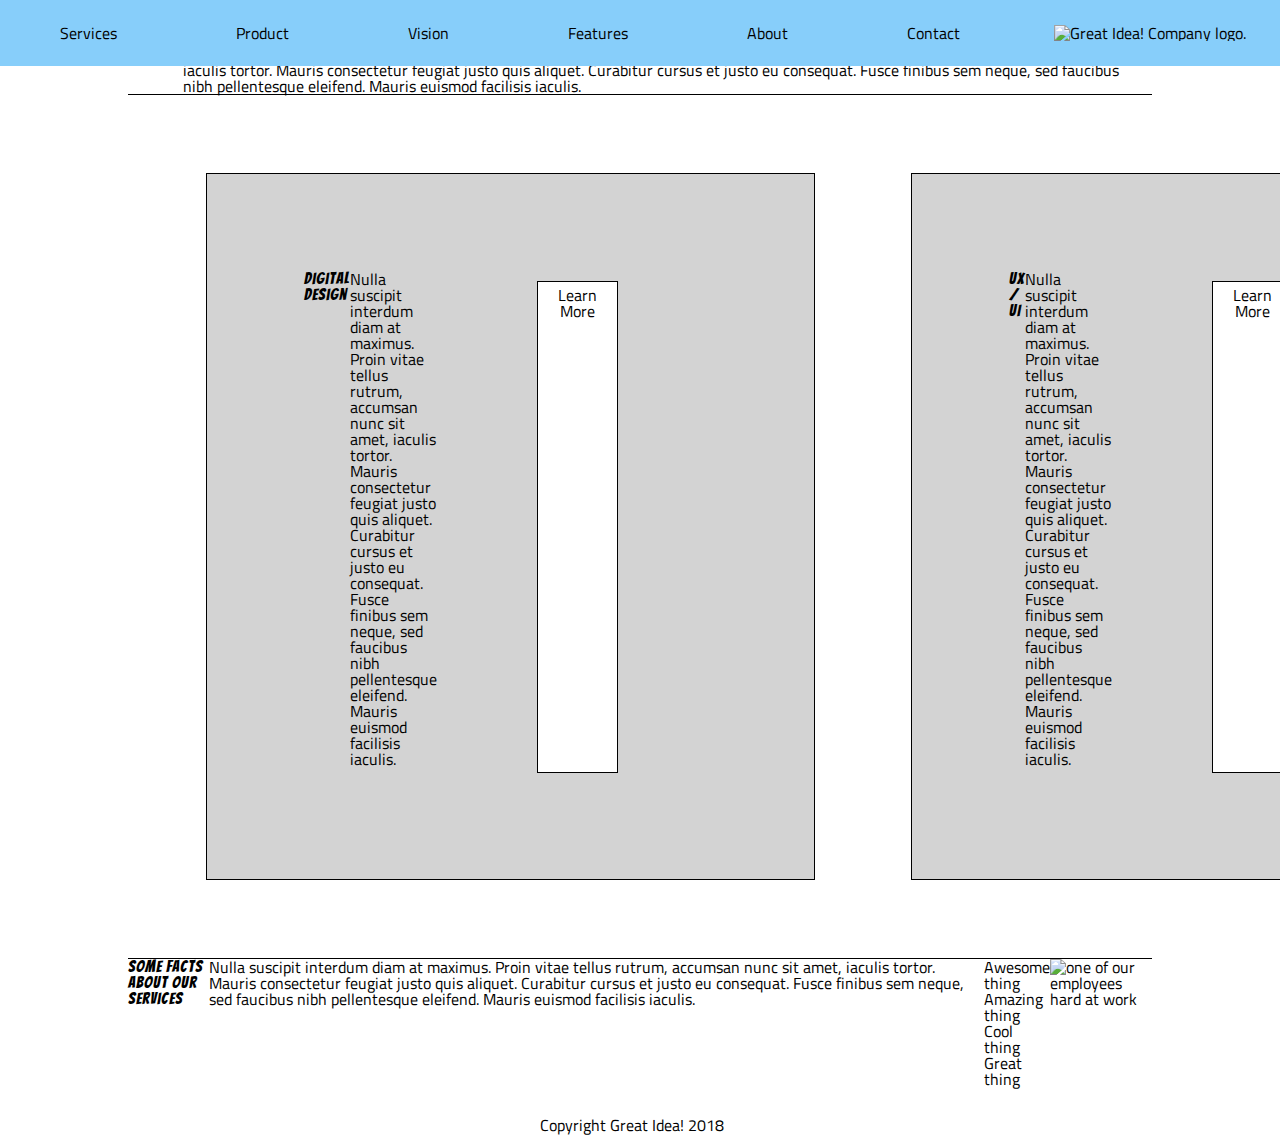
==== great-idea/services.html @ eacf2543 "styled home page using flex box, added HTML to services page and started styling" ====
<!doctype html>

<html lang="en">
<head>
  <meta charset="utf-8">

  <title>Great Idea!</title>

  <link href="https://fonts.googleapis.com/css?family=Bangers|Titillium+Web" rel="stylesheet">
  <link rel="stylesheet" href="css/index.css">

  <!--[if lt IE 9]>
    <script src="https://cdnjs.cloudflare.com/ajax/libs/html5shiv/3.7.3/html5shiv.js"></script>
  <![endif]-->
</head>

<body>

  <header>
    <nav class="flex">
      <a href="#">Services</a>
      <a href="#">Product</a>
      <a href="#">Vision</a>
      <a href="#">Features</a>
      <a href="#">About</a>
      <a href="#">Contact</a>
      <img class="logo" src="img/logo.png" alt="Great Idea! Company logo.">
    </nav>

  </header> 

<main>
<img class="services-header-img" src="img/services-header.jpg" alt="Our services header image">

<section class="services-desc flex">
  <h2>Services</h2>

  <p>Our services provide the best digital value in nulla suscipit interdum diam at maximus. Proin vitae tellus rutrum, accumsan nunc sit amet, iaculis tortor. Mauris consectetur feugiat justo quis aliquet. Curabitur cursus et justo eu consequat. Fusce finibus sem neque, sed faucibus nibh pellentesque eleifend. Mauris euismod facilisis iaculis.</p>

</section>

<div class="services-page-divider">
  <section class=" tile flex">
    <h3>Digital Design</h3>

    <p>Nulla suscipit interdum diam at maximus. Proin vitae tellus rutrum, accumsan nunc sit amet, iaculis tortor. Mauris consectetur feugiat justo quis aliquet. Curabitur cursus et justo eu consequat. Fusce finibus sem neque, sed faucibus nibh pellentesque
  eleifend. Mauris euismod facilisis iaculis.</p>

  <div class="btn">Learn More</div>
  </section>

  <section class= "tile flex">
    <h3>UX / UI</h3>

    <p>Nulla suscipit interdum diam at maximus. Proin vitae tellus rutrum, accumsan nunc sit amet, iaculis tortor. Mauris consectetur feugiat justo quis aliquet. Curabitur cursus et justo eu consequat. Fusce finibus sem neque, sed faucibus nibh pellentesque
    eleifend. Mauris euismod facilisis iaculis.</p>

    <div class="btn flex">Learn More</div>

  </section>

  <section class="tile  flex">
    <h3>Digital Marketing</h3>

    <p>Nulla suscipit interdum diam at maximus. Proin vitae tellus rutrum, accumsan nunc sit amet, iaculis tortor. Mauris consectetur feugiat justo quis aliquet. Curabitur cursus et justo eu consequat. Fusce finibus sem neque, sed faucibus nibh pellentesque
    eleifend. Mauris euismod facilisis iaculis.</p>

    <div class="btn flex">Learn More</div>

  </section>

  <section class="tile flex">
    <h3>Web Development</h3>

    <p>Nulla suscipit interdum diam at maximus. Proin vitae tellus rutrum, accumsan nunc sit amet, iaculis tortor. Mauris consectetur feugiat justo quis aliquet. Curabitur cursus et justo eu consequat. Fusce finibus sem neque, sed faucibus nibh pellentesque
    eleifend. Mauris euismod facilisis iaculis.</p>

    <div class="btn flex">Learn More</div>
  </section>

  <section class="tile  flex">
    <h3>iOS Development</h3>

    <p>Nulla suscipit interdum diam at maximus. Proin vitae tellus rutrum, accumsan nunc sit amet, iaculis tortor. Mauris consectetur feugiat justo quis aliquet. Curabitur cursus et justo eu consequat. Fusce finibus sem neque, sed faucibus nibh pellentesque
    eleifend. Mauris euismod facilisis iaculis.</p>

    <div class="btn flex">Learn More</div>
  </section>

  <section class="tile flex">
    Android Development

    Nulla suscipit interdum diam at maximus. Proin vitae tellus rutrum, accumsan nunc sit amet, iaculis tortor. Mauris consectetur feugiat justo quis aliquet. Curabitur cursus et justo eu consequat. Fusce finibus sem neque, sed faucibus nibh pellentesque
    eleifend. Mauris euismod facilisis iaculis.

    <div class="btn flex">Learn More</div>
  </section>

</div>

<section class="facts flex">
  <div class="fact-txt flex">
    <h3>Some Facts About Our Services</h3>

    <p>Nulla suscipit interdum diam at maximus. Proin vitae tellus rutrum, accumsan nunc sit amet, iaculis tortor. Mauris consectetur feugiat justo quis aliquet. Curabitur cursus et justo eu consequat. Fusce finibus sem neque, sed faucibus nibh pellentesque
    eleifend. Mauris euismod facilisis iaculis.</p>

    <ul>
      <li>Awesome thing
      <li>Amazing thing
      <li>Cool thing
      <li>Great thing
    </ul>
  </div>

  <div class="facts-img flex">
    <img class="services-info-img" src="img/services-info.png" alt="one of our employees hard at work">
  </div>
</section>
</main>

<footer>
  <p>Copyright Great Idea! 2018</p>
</footer>

</body>

</html>
---- great-idea/css/index.css ----
/* http://meyerweb.com/eric/tools/css/reset/ 
   v2.0 | 20110126
   License: none (public domain)
*/

html, body, div, span, applet, object, iframe,
h1, h2, h3, h4, h5, h6, p, blockquote, pre,
a, abbr, acronym, address, big, cite, code,
del, dfn, em, img, ins, kbd, q, s, samp,
small, strike, strong, sub, sup, tt, var,
b, u, i, center,
dl, dt, dd, ol, ul, li,
fieldset, form, label, legend,
table, caption, tbody, tfoot, thead, tr, th, td,
article, aside, canvas, details, embed, 
figure, figcaption, footer, header, hgroup, 
menu, nav, output, ruby, section, summary,
time, mark, audio, video {
	margin: 0;
	padding: 0;
	border: 0;
	font-size: 100%;
	font: inherit;
	vertical-align: baseline;
}
/* HTML5 display-role reset for older browsers */
article, aside, details, figcaption, figure, 
footer, header, hgroup, menu, nav, section {
	display: block;
}
body {
	line-height: 1;
}
ol, ul {
	list-style: none;
}
blockquote, q {
	quotes: none;
}
blockquote:before, blockquote:after,
q:before, q:after {
	content: '';
	content: none;
}
table {
	border-collapse: collapse;
	border-spacing: 0;
}

/* Set every element's box-sizing to border-box */
* {
    box-sizing: border-box;
}

html, body {
    height: 100%;
    font-family: 'Titillium Web', sans-serif;
}

h1, h2, h3, h4, h5 {
    font-family: 'Bangers', cursive;
    letter-spacing: 1px;
    margin-bottom: 15px;
}

/* Copy and paste your work from yesterday here and start to refactor into flexbox */

.flex {
	display: flex;
}


nav {
	width: 100%;
	position: fixed;
	align-items: center;
	flex-flow: row nowrap;
	align-content: center;
	justify-content: space-around;
	margin-top: 0px;
	top: 0px;
	background-color: lightskyblue;
}

nav a {
	padding: 10px;
	margin: 15px;
	color: black;
	text-decoration: none;
}

main {
	margin: 30px 10%;
}

footer {
	width: 100%;
}

footer p {
	margin: 0 auto;
	width: 200px;
}

/*Specific to Homepage*/
.top-section {
	width: 100%;
	margin: 20px;
	padding-top: 50px;
	justify-content: space-between;
}

.top-section-text {
	height: 300px;
	width: 400px;
	flex-flow: row wrap;
}

h1 {
	font-size: 80px;
	text-align: center;
	vertical-align: center;
	padding: 10px;
}

.round-image {
	padding: 25px 30px;
	margin: 50px 25px 25px 100px;
	width: 300px;
	height: 300px;
}

.btn {
	border: 1px solid black;
	text-align: center;
	display: inline-block;
	padding: 5px 20px;
	margin: 10px 100px;
	background-color: white;
}

.page-divider {
	border-bottom: 1px solid black;
	border-top: 1px solid black;
	width: 100%;
	display: block;
	margin: 0 auto;
	padding: 30px;
	text-align: left;
}

.row-1 {
	flex-flow: row nowrap;
	justify-content: space-around;
	width: 100%;
}

.features, .about {
	width: 40%;
	flex-direction: column;
	margin: 5%;
}

.about {
	margin-left: 60px;
}

.middle-img {
	width: 100%;
	height: auto;
	padding: 10px;
	margin: 10px;
}

.services, .product, .vision {
	width: 30%;
	margin: 10px;
	flex-flow: column wrap;
}

.contact {
	margin: 30px;
	padding: 20px;
}

/*Specific to Services*/

.tile {
	background-color: lightgray;
	border: 1px solid black;
	width: 40%px;
	height: 300pxpx;
	padding: 10%;
	margin: 5%;
}

.services-page-divider {
	border-bottom: 1px solid black;
	border-top: 1px solid black;
	width: 100%;
	height: auto;
	display: flex;
	flex-direction: row wrap;
	padding: 30px;
	text-align: left;
}
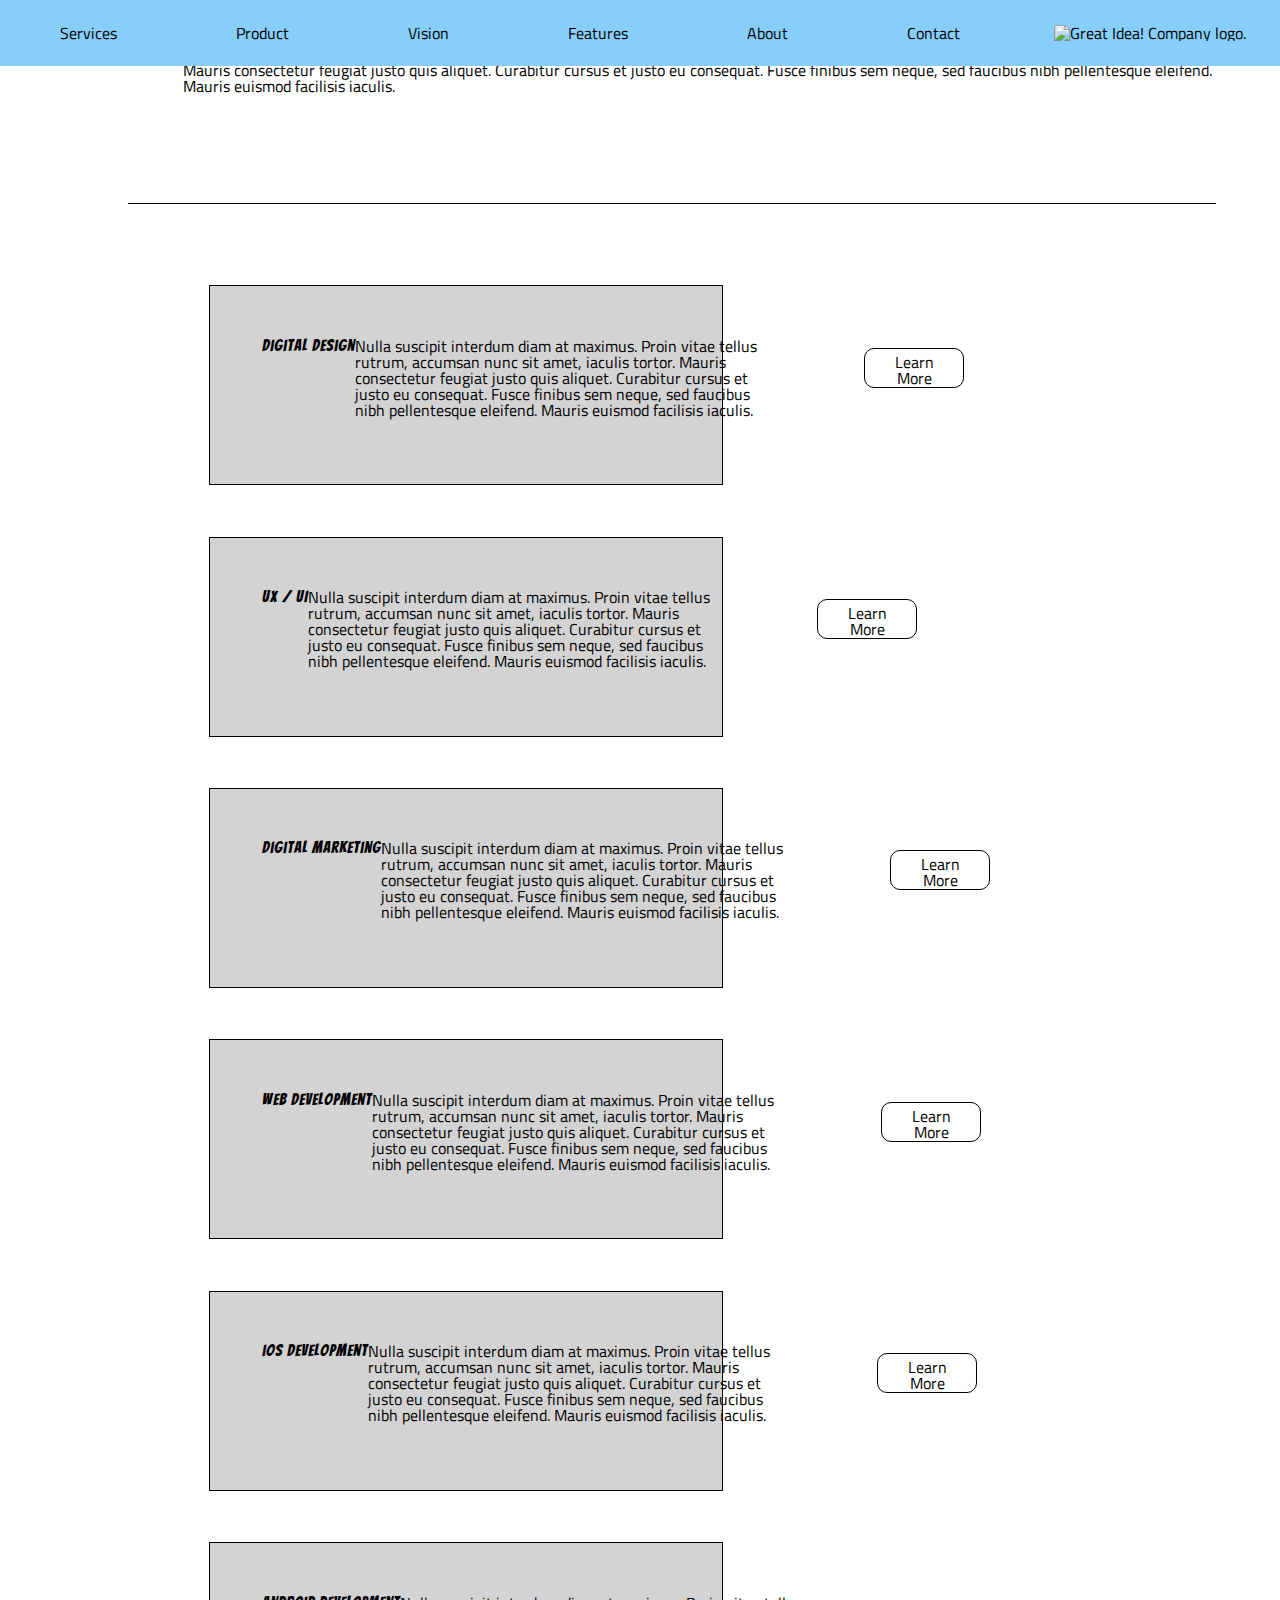
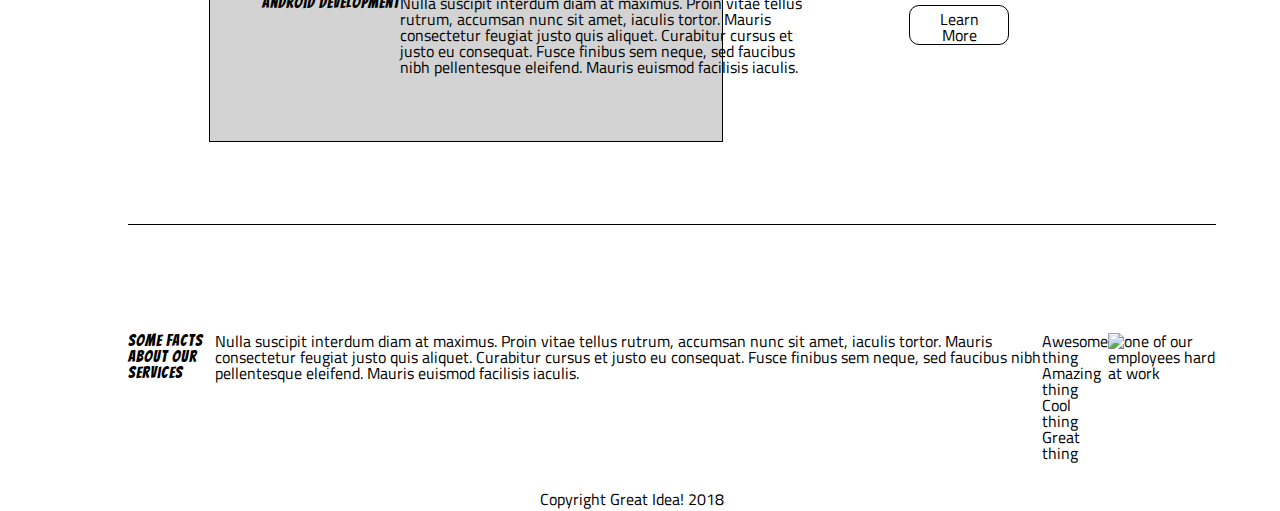
==== commit a9176530: "working on services page" ====
--- a/great-idea/services.html
+++ b/great-idea/services.html
@@ -34,24 +34,24 @@
 
 <section class="services-desc flex">
   <h2>Services</h2>
-
+  <br>
   <p>Our services provide the best digital value in nulla suscipit interdum diam at maximus. Proin vitae tellus rutrum, accumsan nunc sit amet, iaculis tortor. Mauris consectetur feugiat justo quis aliquet. Curabitur cursus et justo eu consequat. Fusce finibus sem neque, sed faucibus nibh pellentesque eleifend. Mauris euismod facilisis iaculis.</p>
 
 </section>
 
 <div class="services-page-divider">
-  <section class=" tile flex">
+  <section class="first-row tile flex"> 
     <h3>Digital Design</h3>
-
+    <br>
     <p>Nulla suscipit interdum diam at maximus. Proin vitae tellus rutrum, accumsan nunc sit amet, iaculis tortor. Mauris consectetur feugiat justo quis aliquet. Curabitur cursus et justo eu consequat. Fusce finibus sem neque, sed faucibus nibh pellentesque
   eleifend. Mauris euismod facilisis iaculis.</p>
 
   <div class="btn">Learn More</div>
   </section>
 
-  <section class= "tile flex">
+  <section class= "first-row tile flex">
     <h3>UX / UI</h3>
-
+    <br>
     <p>Nulla suscipit interdum diam at maximus. Proin vitae tellus rutrum, accumsan nunc sit amet, iaculis tortor. Mauris consectetur feugiat justo quis aliquet. Curabitur cursus et justo eu consequat. Fusce finibus sem neque, sed faucibus nibh pellentesque
     eleifend. Mauris euismod facilisis iaculis.</p>
 
@@ -59,9 +59,9 @@
 
   </section>
 
-  <section class="tile  flex">
+  <section class="tile second-row flex">
     <h3>Digital Marketing</h3>
-
+    <br>
     <p>Nulla suscipit interdum diam at maximus. Proin vitae tellus rutrum, accumsan nunc sit amet, iaculis tortor. Mauris consectetur feugiat justo quis aliquet. Curabitur cursus et justo eu consequat. Fusce finibus sem neque, sed faucibus nibh pellentesque
     eleifend. Mauris euismod facilisis iaculis.</p>
 
@@ -69,29 +69,29 @@
 
   </section>
 
-  <section class="tile flex">
+  <section class="tile second-row flex">
     <h3>Web Development</h3>
-
+    <br>
     <p>Nulla suscipit interdum diam at maximus. Proin vitae tellus rutrum, accumsan nunc sit amet, iaculis tortor. Mauris consectetur feugiat justo quis aliquet. Curabitur cursus et justo eu consequat. Fusce finibus sem neque, sed faucibus nibh pellentesque
     eleifend. Mauris euismod facilisis iaculis.</p>
 
     <div class="btn flex">Learn More</div>
   </section>
 
-  <section class="tile  flex">
+  <section class="tile third-row flex">
     <h3>iOS Development</h3>
-
+    <br>
     <p>Nulla suscipit interdum diam at maximus. Proin vitae tellus rutrum, accumsan nunc sit amet, iaculis tortor. Mauris consectetur feugiat justo quis aliquet. Curabitur cursus et justo eu consequat. Fusce finibus sem neque, sed faucibus nibh pellentesque
     eleifend. Mauris euismod facilisis iaculis.</p>
 
     <div class="btn flex">Learn More</div>
   </section>
 
-  <section class="tile flex">
-    Android Development
-
-    Nulla suscipit interdum diam at maximus. Proin vitae tellus rutrum, accumsan nunc sit amet, iaculis tortor. Mauris consectetur feugiat justo quis aliquet. Curabitur cursus et justo eu consequat. Fusce finibus sem neque, sed faucibus nibh pellentesque
-    eleifend. Mauris euismod facilisis iaculis.
+  <section class="tile third-row flex">
+    <h3>Android Development</h3>
+    <br>
+    <p>Nulla suscipit interdum diam at maximus. Proin vitae tellus rutrum, accumsan nunc sit amet, iaculis tortor. Mauris consectetur feugiat justo quis aliquet. Curabitur cursus et justo eu consequat. Fusce finibus sem neque, sed faucibus nibh pellentesque
+    eleifend. Mauris euismod facilisis iaculis.</p>
 
     <div class="btn flex">Learn More</div>
   </section>
@@ -101,7 +101,7 @@
 <section class="facts flex">
   <div class="fact-txt flex">
     <h3>Some Facts About Our Services</h3>
-
+    <br>
     <p>Nulla suscipit interdum diam at maximus. Proin vitae tellus rutrum, accumsan nunc sit amet, iaculis tortor. Mauris consectetur feugiat justo quis aliquet. Curabitur cursus et justo eu consequat. Fusce finibus sem neque, sed faucibus nibh pellentesque
     eleifend. Mauris euismod facilisis iaculis.</p>
 
--- a/great-idea/css/index.css
+++ b/great-idea/css/index.css
@@ -91,6 +91,8 @@
 
 main {
 	margin: 30px 10%;
+	width: 85%;
+	height: auto;
 }
 
 footer {
@@ -100,34 +102,6 @@
 footer p {
 	margin: 0 auto;
 	width: 200px;
-}
-
-/*Specific to Homepage*/
-.top-section {
-	width: 100%;
-	margin: 20px;
-	padding-top: 50px;
-	justify-content: space-between;
-}
-
-.top-section-text {
-	height: 300px;
-	width: 400px;
-	flex-flow: row wrap;
-}
-
-h1 {
-	font-size: 80px;
-	text-align: center;
-	vertical-align: center;
-	padding: 10px;
-}
-
-.round-image {
-	padding: 25px 30px;
-	margin: 50px 25px 25px 100px;
-	width: 300px;
-	height: 300px;
 }
 
 .btn {
@@ -137,18 +111,50 @@
 	padding: 5px 20px;
 	margin: 10px 100px;
 	background-color: white;
+	border-radius: 10px;
+	height: 40px;
+	width: 100px;
+}
+
+
+
+/*Specific to Homepage*/
+.top-section {
+	width: 100%;
+	margin: 20px;
+	padding-top: 50px;
+	justify-content: space-between;
+}
+
+.top-section-text {
+	height: 300px;
+	width: 400px;
+	flex-flow: row wrap;
+}
+
+h1 {
+	font-size: 80px;
+	text-align: center;
+	vertical-align: center;
+	padding: 10px;
+}
+
+.round-image {
+	padding: 25px 30px;
+	margin: 50px 25px 25px 100px;
+	width: 300px;
+	height: 300px;
 }
 
 .page-divider {
 	border-bottom: 1px solid black;
 	border-top: 1px solid black;
 	width: 100%;
-	display: block;
-	margin: 0 auto;
+	height: auto;
+	margin: 10% 5%;
 	padding: 30px;
 	text-align: left;
 }
-
 .row-1 {
 	flex-flow: row nowrap;
 	justify-content: space-around;
@@ -188,10 +194,11 @@
 .tile {
 	background-color: lightgray;
 	border: 1px solid black;
-	width: 40%px;
-	height: 300pxpx;
-	padding: 10%;
+	width: 50%;
+	height: 200px;
+	padding: 5%;
 	margin: 5%;
+	flex-flow: column wrap;
 }
 
 .services-page-divider {
@@ -199,8 +206,12 @@
 	border-top: 1px solid black;
 	width: 100%;
 	height: auto;
-	display: flex;
-	flex-direction: row wrap;
+	margin: 10% 0px;
 	padding: 30px;
 	text-align: left;
+	flex-flow: column wrap;
+}
+
+.first-row {
+	flex-flow: column wrap;
 }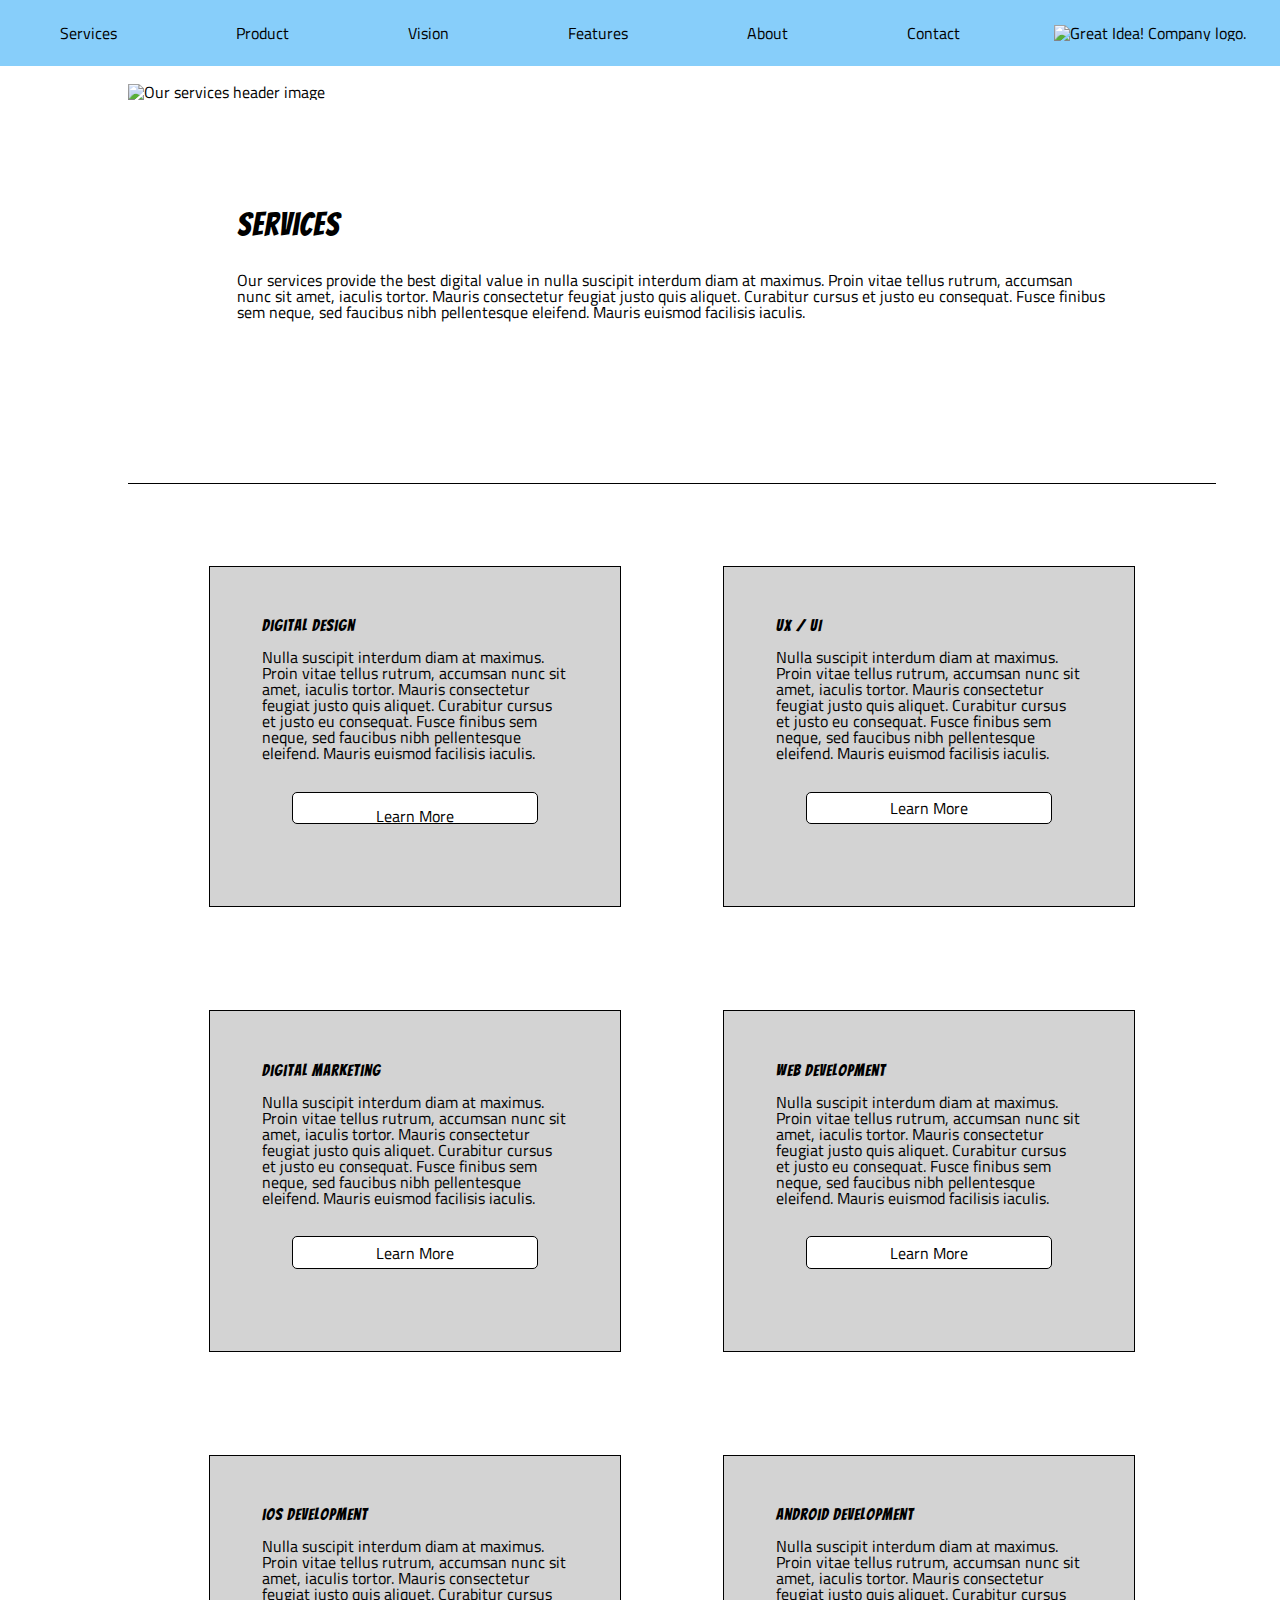
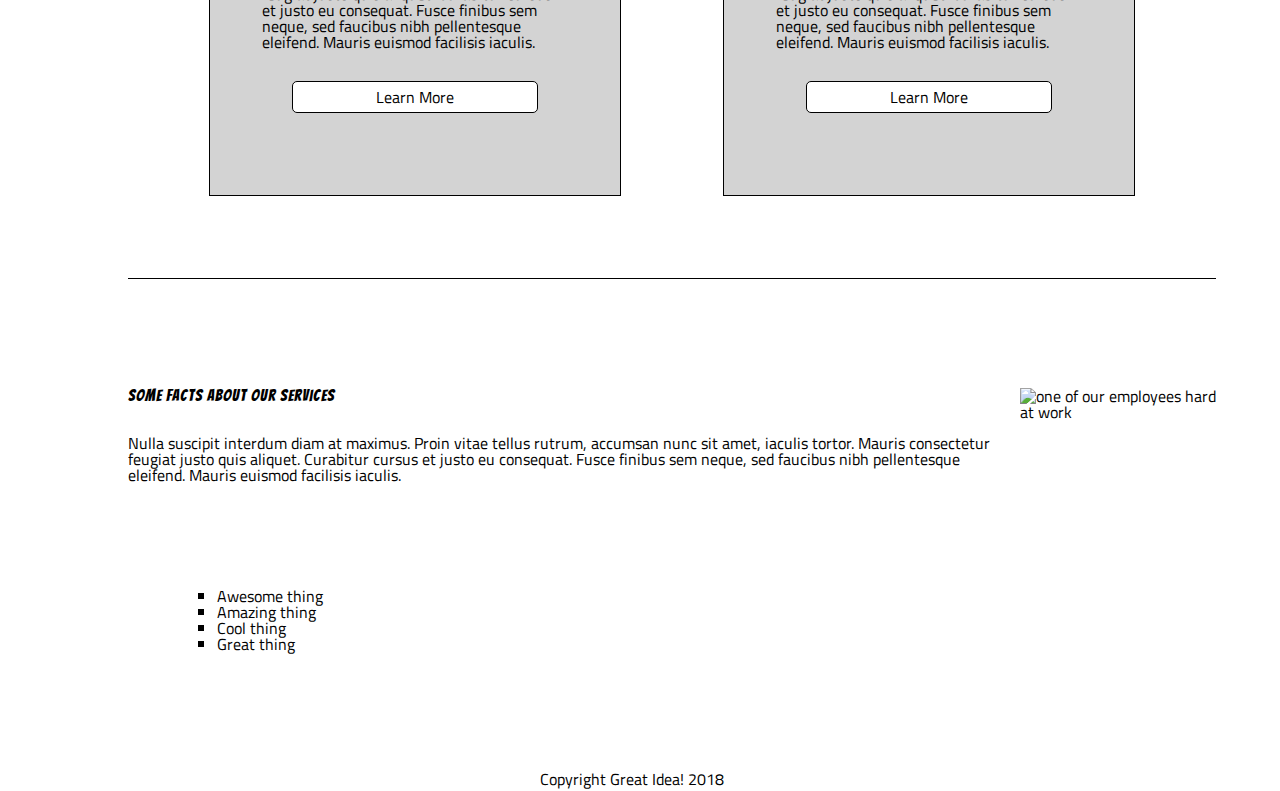
==== commit e51eb988: "finished MVP" ====
--- a/great-idea/services.html
+++ b/great-idea/services.html
@@ -39,81 +39,81 @@
 
 </section>
 
-<div class="services-page-divider">
-  <section class="first-row tile flex"> 
+<div class="services-page-divider flex">
+  <section class="first-row digi-design tile flex"> 
     <h3>Digital Design</h3>
     <br>
     <p>Nulla suscipit interdum diam at maximus. Proin vitae tellus rutrum, accumsan nunc sit amet, iaculis tortor. Mauris consectetur feugiat justo quis aliquet. Curabitur cursus et justo eu consequat. Fusce finibus sem neque, sed faucibus nibh pellentesque
   eleifend. Mauris euismod facilisis iaculis.</p>
 
-  <div class="btn">Learn More</div>
+  <div class="services-btn">Learn More</div>
   </section>
 
-  <section class= "first-row tile flex">
+  <section class= "first-row ui tile flex">
     <h3>UX / UI</h3>
     <br>
     <p>Nulla suscipit interdum diam at maximus. Proin vitae tellus rutrum, accumsan nunc sit amet, iaculis tortor. Mauris consectetur feugiat justo quis aliquet. Curabitur cursus et justo eu consequat. Fusce finibus sem neque, sed faucibus nibh pellentesque
     eleifend. Mauris euismod facilisis iaculis.</p>
 
-    <div class="btn flex">Learn More</div>
+    <div class="services-btn flex">Learn More</div>
 
   </section>
 
-  <section class="tile second-row flex">
+  <section class="tile digi-marketing second-row flex">
     <h3>Digital Marketing</h3>
     <br>
     <p>Nulla suscipit interdum diam at maximus. Proin vitae tellus rutrum, accumsan nunc sit amet, iaculis tortor. Mauris consectetur feugiat justo quis aliquet. Curabitur cursus et justo eu consequat. Fusce finibus sem neque, sed faucibus nibh pellentesque
     eleifend. Mauris euismod facilisis iaculis.</p>
 
-    <div class="btn flex">Learn More</div>
+    <div class="services-btn flex">Learn More</div>
 
   </section>
 
-  <section class="tile second-row flex">
+  <section class="tile webdev second-row flex">
     <h3>Web Development</h3>
     <br>
     <p>Nulla suscipit interdum diam at maximus. Proin vitae tellus rutrum, accumsan nunc sit amet, iaculis tortor. Mauris consectetur feugiat justo quis aliquet. Curabitur cursus et justo eu consequat. Fusce finibus sem neque, sed faucibus nibh pellentesque
     eleifend. Mauris euismod facilisis iaculis.</p>
 
-    <div class="btn flex">Learn More</div>
+    <div class="services-btn flex">Learn More</div>
   </section>
 
-  <section class="tile third-row flex">
+  <section class="tile iosdev third-row flex">
     <h3>iOS Development</h3>
     <br>
     <p>Nulla suscipit interdum diam at maximus. Proin vitae tellus rutrum, accumsan nunc sit amet, iaculis tortor. Mauris consectetur feugiat justo quis aliquet. Curabitur cursus et justo eu consequat. Fusce finibus sem neque, sed faucibus nibh pellentesque
     eleifend. Mauris euismod facilisis iaculis.</p>
 
-    <div class="btn flex">Learn More</div>
+    <div class="services-btn flex">Learn More</div>
   </section>
 
-  <section class="tile third-row flex">
+  <section class="tile android third-row flex">
     <h3>Android Development</h3>
     <br>
     <p>Nulla suscipit interdum diam at maximus. Proin vitae tellus rutrum, accumsan nunc sit amet, iaculis tortor. Mauris consectetur feugiat justo quis aliquet. Curabitur cursus et justo eu consequat. Fusce finibus sem neque, sed faucibus nibh pellentesque
     eleifend. Mauris euismod facilisis iaculis.</p>
 
-    <div class="btn flex">Learn More</div>
+    <div class="services-btn flex">Learn More</div>
   </section>
 
 </div>
 
 <section class="facts flex">
-  <div class="fact-txt flex">
+  <div class="fact-txt ">
     <h3>Some Facts About Our Services</h3>
     <br>
     <p>Nulla suscipit interdum diam at maximus. Proin vitae tellus rutrum, accumsan nunc sit amet, iaculis tortor. Mauris consectetur feugiat justo quis aliquet. Curabitur cursus et justo eu consequat. Fusce finibus sem neque, sed faucibus nibh pellentesque
     eleifend. Mauris euismod facilisis iaculis.</p>
-
+    <br>
     <ul>
-      <li>Awesome thing
-      <li>Amazing thing
-      <li>Cool thing
-      <li>Great thing
+      <li>Awesome thing</li>
+      <li>Amazing thing</li>
+      <li>Cool thing</li>
+      <li>Great thing</li>
     </ul>
   </div>
 
-  <div class="facts-img flex">
+  <div class="facts-img ">
     <img class="services-info-img" src="img/services-info.png" alt="one of our employees hard at work">
   </div>
 </section>
--- a/great-idea/css/index.css
+++ b/great-idea/css/index.css
@@ -104,6 +104,29 @@
 	width: 200px;
 }
 
+
+
+/*Specific to Homepage*/
+.top-section {
+	width: 100%;
+	margin: 20px;
+	padding-top: 50px;
+	justify-content: space-between;
+}
+
+.top-section-text {
+	height: 300px;
+	width: 400px;
+	flex-flow: row wrap;
+}
+
+h1 {
+	font-size: 80px;
+	text-align: center;
+	vertical-align: center;
+	padding: 10px;
+}
+
 .btn {
 	border: 1px solid black;
 	text-align: center;
@@ -116,29 +139,6 @@
 	width: 100px;
 }
 
-
-
-/*Specific to Homepage*/
-.top-section {
-	width: 100%;
-	margin: 20px;
-	padding-top: 50px;
-	justify-content: space-between;
-}
-
-.top-section-text {
-	height: 300px;
-	width: 400px;
-	flex-flow: row wrap;
-}
-
-h1 {
-	font-size: 80px;
-	text-align: center;
-	vertical-align: center;
-	padding: 10px;
-}
-
 .round-image {
 	padding: 25px 30px;
 	margin: 50px 25px 25px 100px;
@@ -191,11 +191,26 @@
 
 /*Specific to Services*/
 
+.services-header-img {
+	margin-top: 5%;
+	width: 100%;
+}
+
+.services-desc {
+	flex-flow: column wrap;
+	padding: 5%;
+	margin: 5%;
+}
+
+.services-desc h2 {
+	font-size: 32px;
+}
+
 .tile {
 	background-color: lightgray;
 	border: 1px solid black;
-	width: 50%;
-	height: 200px;
+	width: 40%;
+	height: auto;
 	padding: 5%;
 	margin: 5%;
 	flex-flow: column wrap;
@@ -209,9 +224,56 @@
 	margin: 10% 0px;
 	padding: 30px;
 	text-align: left;
-	flex-flow: column wrap;
-}
-
-.first-row {
-	flex-flow: column wrap;
-}+	flex-flow: row wrap;
+	justify-content: left;
+}
+
+.first-row, .second-row, .third-row {
+	flex-flow: row wrap;
+	align-content: space-around;
+}
+
+.digi-design, .digi-marketing, .iosdev {
+	align-self: left;
+}
+
+.ux, .webdev, .android {
+	align-self: right;
+}
+
+
+.services-btn {
+	border: 1px solid black;
+	text-align: center;
+	align-items: center;
+	justify-content: center;
+	padding: 5% 10%;
+	margin: 10%;
+	background-color: white;
+	border-radius: 5px;
+	height: 30px;
+	width: 100%;
+	flex-wrap: nowrap;
+}
+
+.facts { 
+	flex-direction: row;
+}
+
+.facts-txt {
+	width: 40%;
+	padding: 5%;
+	display: inline-block;
+	text-align: left;
+}
+
+ul {
+	list-style-type: square;
+	padding: 10%;
+}
+
+.facts-img {
+	width: 40%;
+	height: auto;
+	float: left;
+}
